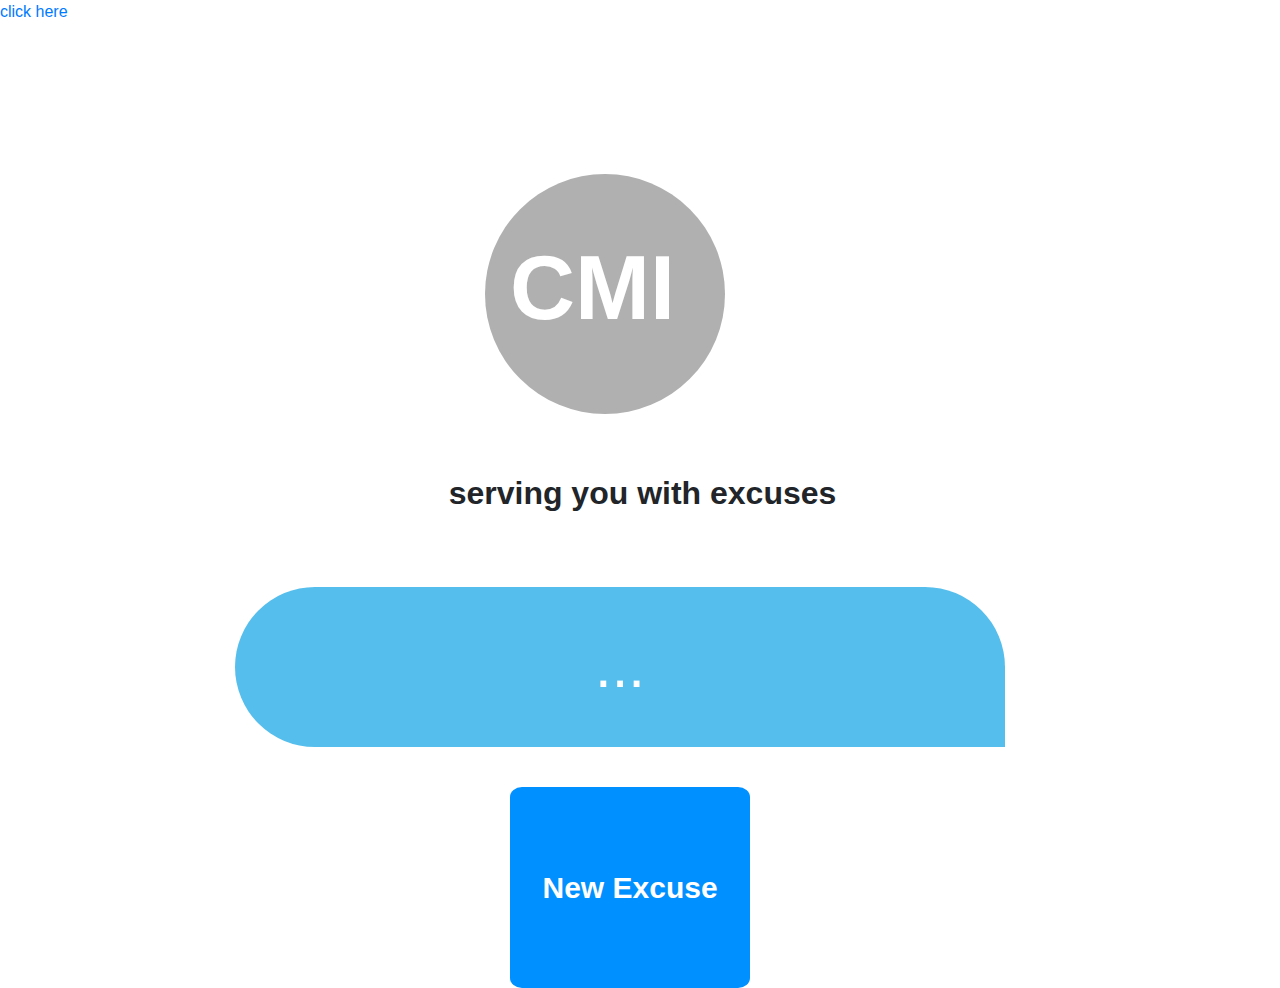
==== index.html @ 2dc4540c "Update index.html" ====
<!DOCTYPE html>
<html lang="en" >

<head>

  <script type="text/javascript">
<!--
if (screen.width <= 699) {
document.location = "mobile.html";
}
//-->
</script>

  <link rel="stylesheet" href="https://stackpath.bootstrapcdn.com/bootstrap/4.3.1/css/bootstrap.min.css" integrity="sha384-ggOyR0iXCbMQv3Xipma34MD+dH/1fQ784/j6cY/iJTQUOhcWr7x9JvoRxT2MZw1T" crossorigin="anonymous">
<script src="https://stackpath.bootstrapcdn.com/bootstrap/4.3.1/js/bootstrap.min.js" integrity="sha384-JjSmVgyd0p3pXB1rRibZUAYoIIy6OrQ6VrjIEaFf/nJGzIxFDsf4x0xIM+B07jRM" crossorigin="anonymous"></script>


  <meta charset="UTF-8">
  <title>project 2</title>
  
  
  
      <link rel="stylesheet" href="css/style.css">
 
  <a href="submissionform.html">click here </a>

  
</head>

<body>

  <!DOCTYPE html>
<html>
<head>
  <title>Excuse Generator</title>

</head>
 <body>
    
    <div class="container">
        <h1>CMI</h1>
        <h2> serving you with excuses </h2>
        <div id="quoteDisplay">
       
          ...
      
    <!--Excuse will display here-->
       
     </div>

     <button onclick="newQuote()">New Excuse </button>

      </div> 
    </div>

    
    
   
 
   </div>
  </div>
   </div>

  
    <script>
      var quotes = ['no', 'bloodly hell, short notice', 'i\'m hibernating, maybe next season :(','I got stuck in another dimension', 'i\'m staying in my house because my house is beautiful, nobody is chasing me out of my house. If i\'m bored i\'ll sleep, eat, watch TV, i\'m fine.', 'i won\'t be coming today - my energy has been out of whack ever since Jupiter entered Virgo. I have an appointment with my soul therapist. I won\'t be going out until I\'m feeling more aligned, I wouldn\'t want to spread my unaligned aura around.', 'Technically time is merely a social construct, thus I operate in my own time zone and it says I\'m right on time.','sorry I\'m late, I got stuck in another dimension','In another dimension I\'m right on time and you\'re late. Let\’s not get too wrapped up on which dimension is the correct one and just be happy we are here together now','my horoscope said I shouldn\'t leave my house','I don\'t think I\'m socially built to operate in that environment','my social battery is dead and needs recharging', 'I want to face my fear of missing out today, so I think I\'ll sit this one out', 'I think we should see other people', 'It\'s not really my thing, but enjoy', 'I\'m so sorry, I don\'t go out, you guys know this. I love to stay indoors. I\'m an indoors person. I love to stay indoors to cook, you know, look good, and stay indoors. I\'m not the outing person so,  sorry I\'m not coming out. I\'m sorry, its not really my thing, haha, I love you all', 'I have a lot of chores to do that I have been putting off', 'currently going through an existential crisis',  'just tell the truth', 'I have period pains', 'family stuff came up', 'was up late studying and I\'m too tired','forgot I\'d already made plans', 'I feel ill', 'sorry I\'m late, my train was held back','sorry I\'m late, there was more traffic than usual. I wonder what is going on','I have a doctor\'s appointment','my sink flooded','the bus was late','I have a personal emergency and can\'t talk about it because it\'s soo hurtful','life admin','waiting for my delivery','got the dates muddled up and I\'m busy today','have to run errands, might not finish in time','my alarm didn\'t go off', 'I can\'t come because it\'s raining','I can\'t find my shoes', 'my cat is sick sorry can\'t make it', 'I want to come but my bank account said no', 'I cannot come and kill myself'
]
    </script>  

</body>
</html>
  
  

    <script  src="js/index.js"></script>




</body>

</html>
---- css/style.css ----
head {
  background-color:B0B0B0; 
}

body {
  background-color: #fff      
}

h1 {
  background-color: #B0B0B0; 
  color: #FFffff; 
  text-align: center; 
  font-family: sans-serif;
  font-size: 90px;
  font-weight: 900; 
  margin: 150px 0px 00px 400px;
  border-radius:50%; 
  width: 240.1px; width: 240.1px; 
  height: 240.1px;
  padding: 60px 50px 50px 25px;
     
}

h2 { 
  color:#00000;
  text-align: center;
  font-family: sans-serif;
  font-weight: 900;
  font-size: 60; 
  margin: 30px 00px 75px -15px;
  padding: 30px 5px 50px 25px;
  
 
 }
#container{
  margin: 20px 0px 00px 0px;
}
#quoteDisplay{
  font-size: 60px;
  font-family:sans-serif;
  text-align: center; 
  color: #FFffff; 
  background:#55BEEC;
  word-wrap: break-word; 
  margin: -50px 10px 00px 150px;
  line-height: 60px; 
  align-content: center;  
  padding: 50px 50px;
  border-radius:100px 100px 0px 100px;  
  width: 770px; 
  
}


button {
  position: absolute; 
  background: rgb(0, 144, 255);
  width: 240.1px; 
  height:200.1px; 
  font-size: 30px;
  font-family: "Tahoma", Geneva, sans-serif;
  font-weight: 900;
  text-align: center; 
  color:white;
  border-radius: 5%;
  border:1px solid #4E21E2;
  margin: 40px 70px 36px 425px; 
  border: none;
  padding: 100px 80x 90px 250px;

}
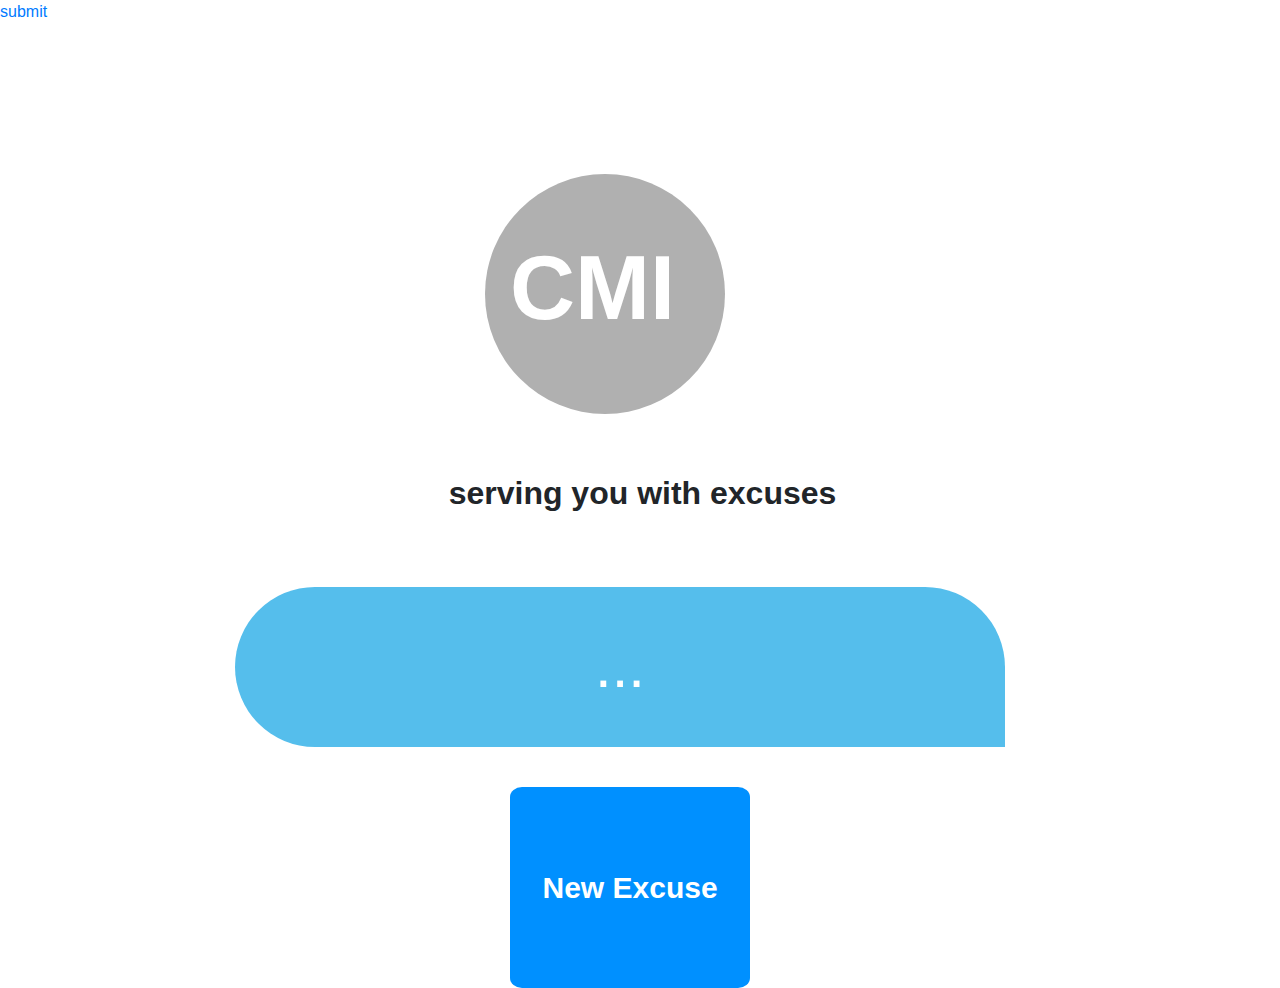
==== commit 99cc848b: "update" ====
--- a/index.html
+++ b/index.html
@@ -21,8 +21,8 @@
   
   
       <link rel="stylesheet" href="css/style.css">
- 
-  <a href="submissionform.html">click here </a>
+  
+  <a href="submissionpage">submit</a>
 
   
 </head>
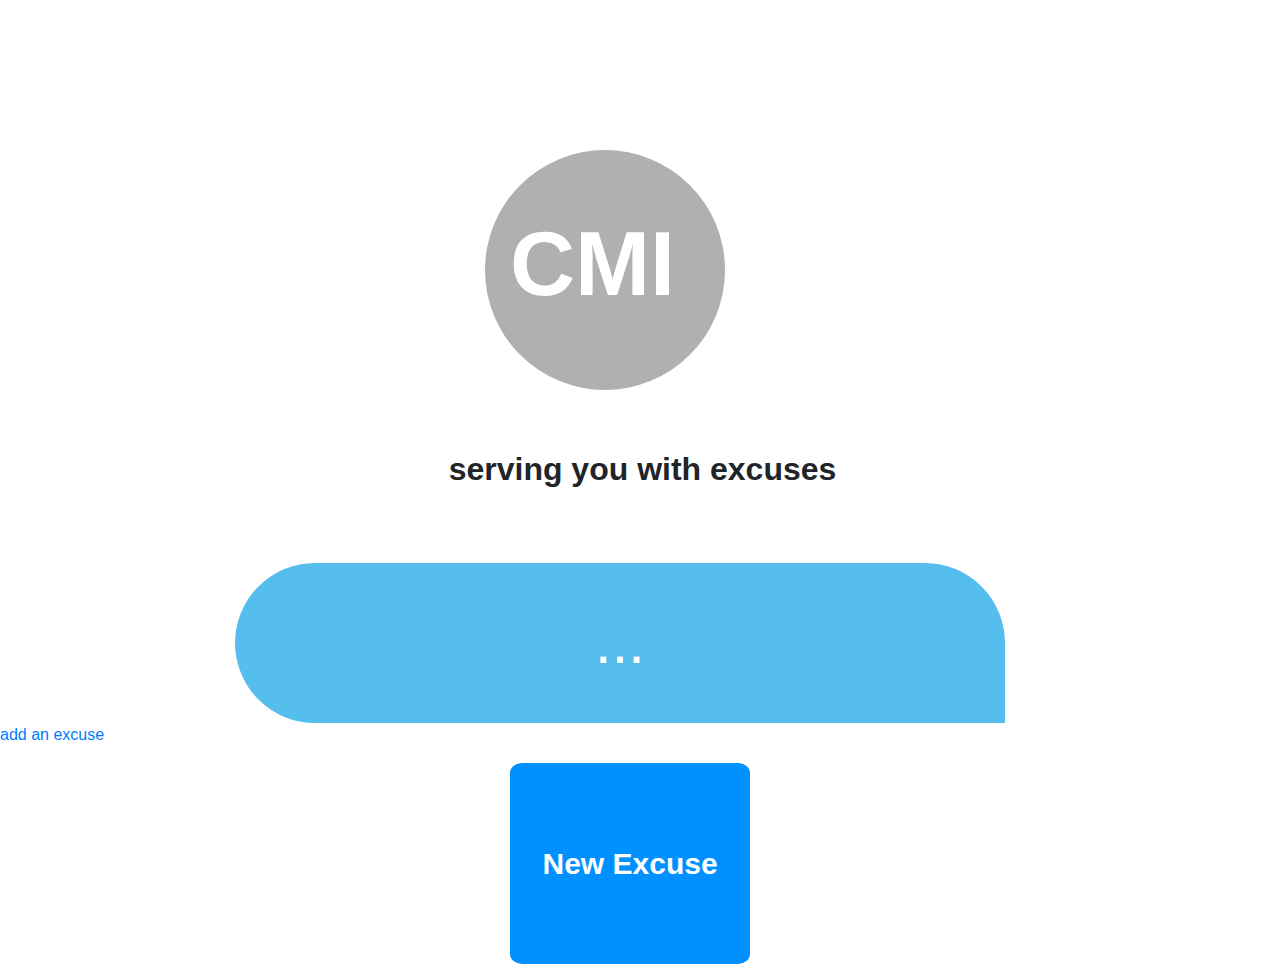
==== commit 7f725bfe: "Update index.html" ====
--- a/index.html
+++ b/index.html
@@ -21,8 +21,6 @@
   
   
       <link rel="stylesheet" href="css/style.css">
-  
-  <a href="submissionpage">submit</a>
 
   
 </head>
@@ -79,4 +77,17 @@
 
 </body>
 
+<footer>
+     
+      </div>
+
+    <a href="submissiondesktop.html">add an excuse</a>
+
+    
+    
+   
+ 
+   </div>
+
+</footer>
 </html>
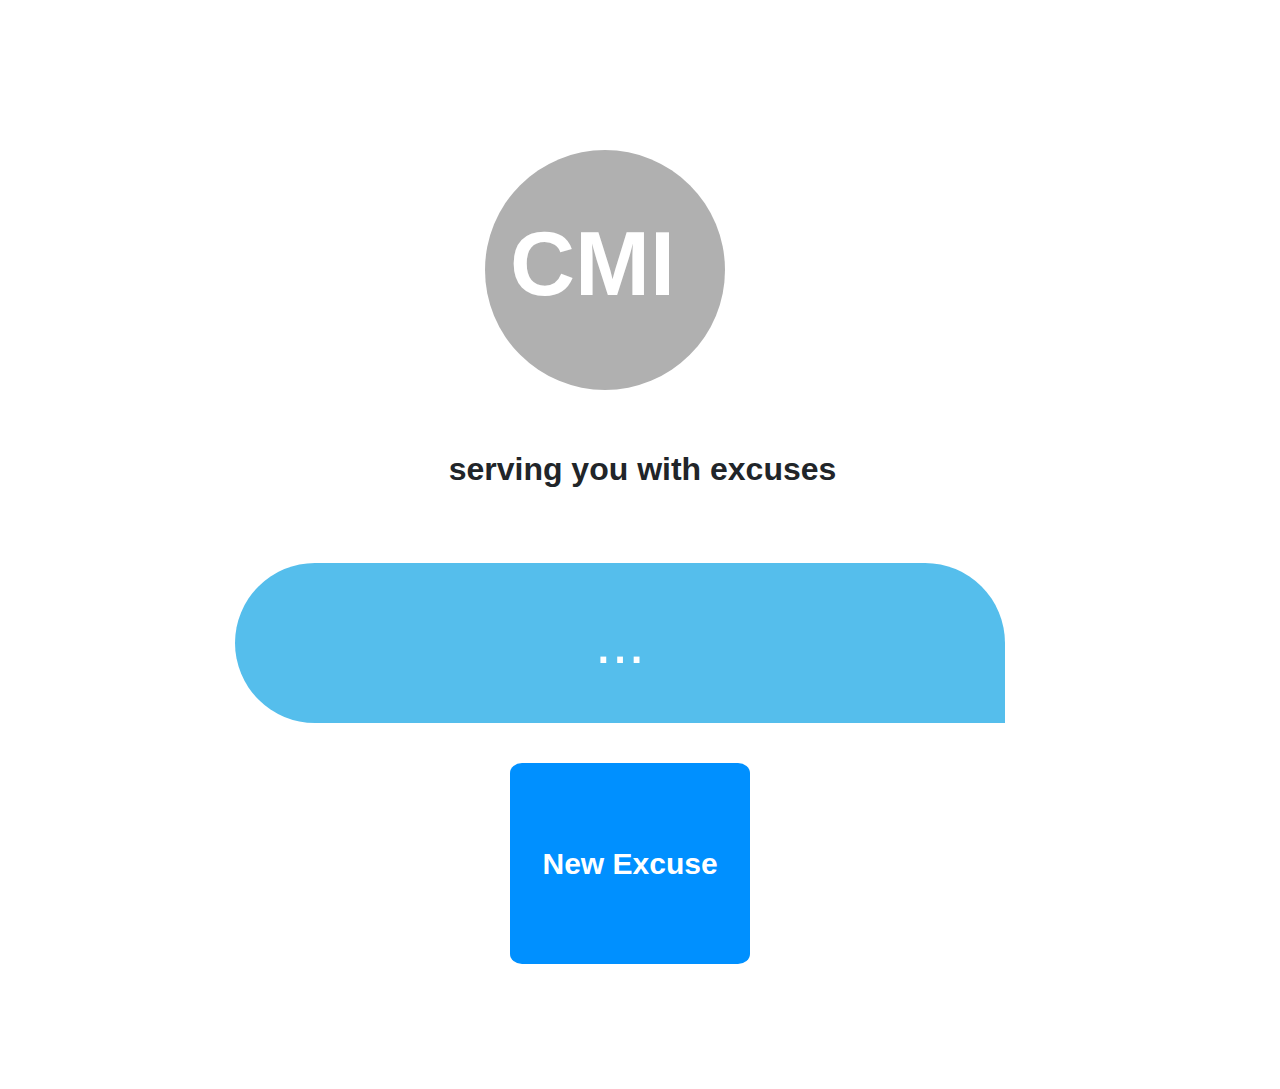
==== commit 8e63fad2: "new update" ====
--- a/index.html
+++ b/index.html
@@ -61,7 +61,7 @@
 
   
     <script>
-      var quotes = ['no', 'bloodly hell, short notice', 'i\'m hibernating, maybe next season :(','I got stuck in another dimension', 'i\'m staying in my house because my house is beautiful, nobody is chasing me out of my house. If i\'m bored i\'ll sleep, eat, watch TV, i\'m fine.', 'i won\'t be coming today - my energy has been out of whack ever since Jupiter entered Virgo. I have an appointment with my soul therapist. I won\'t be going out until I\'m feeling more aligned, I wouldn\'t want to spread my unaligned aura around.', 'Technically time is merely a social construct, thus I operate in my own time zone and it says I\'m right on time.','sorry I\'m late, I got stuck in another dimension','In another dimension I\'m right on time and you\'re late. Let\’s not get too wrapped up on which dimension is the correct one and just be happy we are here together now','my horoscope said I shouldn\'t leave my house','I don\'t think I\'m socially built to operate in that environment','my social battery is dead and needs recharging', 'I want to face my fear of missing out today, so I think I\'ll sit this one out', 'I think we should see other people', 'It\'s not really my thing, but enjoy', 'I\'m so sorry, I don\'t go out, you guys know this. I love to stay indoors. I\'m an indoors person. I love to stay indoors to cook, you know, look good, and stay indoors. I\'m not the outing person so,  sorry I\'m not coming out. I\'m sorry, its not really my thing, haha, I love you all', 'I have a lot of chores to do that I have been putting off', 'currently going through an existential crisis',  'just tell the truth', 'I have period pains', 'family stuff came up', 'was up late studying and I\'m too tired','forgot I\'d already made plans', 'I feel ill', 'sorry I\'m late, my train was held back','sorry I\'m late, there was more traffic than usual. I wonder what is going on','I have a doctor\'s appointment','my sink flooded','the bus was late','I have a personal emergency and can\'t talk about it because it\'s soo hurtful','life admin','waiting for my delivery','got the dates muddled up and I\'m busy today','have to run errands, might not finish in time','my alarm didn\'t go off', 'I can\'t come because it\'s raining','I can\'t find my shoes', 'my cat is sick sorry can\'t make it', 'I want to come but my bank account said no', 'I cannot come and kill myself'
+      var quotes = ['no', 'bloodly hell, short notice', 'i\'m hibernating, maybe next season :(','I got stuck in another dimension', 'i\'m staying in my house because my house is beautiful, nobody is chasing me out of my house. If i\'m bored i\'ll sleep, eat, watch TV, i\'m fine.', 'i won\'t be coming today - my energy has been out of whack ever since Jupiter entered Virgo. I have an appointment with my soul therapist. I won\'t be going out until I\'m feeling more aligned, I wouldn\'t want to spread my unaligned aura around.', 'Technically time is merely a social construct, thus I operate in my own time zone and it says I\'m right on time.','sorry I\'m late, I got stuck in another dimension','In another dimension I\'m right on time and you\'re late. Let\’s not get too wrapped up on which dimension is the correct one and just be happy we are here together now','my horoscope said I shouldn\'t leave my house','I don\'t think I\'m socially built to operate in that environment','my social battery is dead and needs recharging', 'I want to face my fear of missing out today, so I think I\'ll sit this one out', 'I think we should see other people', 'It\'s not really my thing, but enjoy', 'I\'m so sorry, I don\'t go out, you guys know this. I love to stay indoors. I\'m an indoors person. I love to stay indoors to cook, you know, look good, and stay indoors. I\'m not the outing person so,  sorry I\'m not coming out. I\'m sorry, its not really my thing, haha, I love you all', 'I have a lot of chores to do that I have been putting off', 'currently going through an existential crisis',  'just tell the truth', 'I have period pains', 'family stuff came up', 'was up late studying and I\'m too tired','forgot I\'d already made plans', 'I feel ill', 'sorry I\'m late, my train was held back','sorry I\'m late, there was more traffic than usual. I wonder what is going on','I have a doctor\'s appointment','my sink flooded','the bus was late','I have a personal emergency and can\'t talk about it because it\'s soo hurtful','life admin','waiting for my delivery','got the dates muddled up and I\'m busy today','have to run errands, might not finish in time','my alarm didn\'t go off', 'I can\'t come because it\'s raining','I can\'t find my shoes', 'my cat is sick sorry can\'t make it', 'I want to come but my bank account said no', 'I cannot come and kill myself', 'I couldn\'t type because my hands were stuck in a bowling ball', 'sorry I cannot make it tonight, i\'ll make it up to you tomorrow','my cat ate my keys', 'I\'m self isolating', 'sorry I can\'t come, I have corona', 'let me check my calendar for what time I should care', 'I can\'t go. I need to fold the dishes', 'my tire is flat, and I still have to finish my laundry', 'I have to do my homework','I can\'t I accidentally got my head stuck up my ass', 'I need walk my fish', 'I was working on another assignment all night and didn\'t get to finish this one', 'My dog is sick.','Sorry. I am lazy', 'i am rich now', 'i thought today was yesterday', 'I ate some bad nachos last night', 'Was not in a mood to work', 'I\'ve got to drop someone off at the airport early tomorrow morning, sorry', 'I\’m just not bothered', 'Sorry, my cat didn’t wake me', 'I mean, could you come here? No? Then we agree.', 'I’m tired', 'I overslept', 'My sister forgot her keys so I need to be home to open the door','I left my keys at home',
 ]
     </script>  
 
--- a/css/style.css
+++ b/css/style.css
@@ -1,5 +1,20 @@
 head {
   background-color:B0B0B0; 
+}
+
+div{
+
+}
+a {
+  margin: 290px 0px 0px 1280px;
+  padding: 60px 50px 50px 25px;
+  background-color: #B0B0B0;
+  color: white;
+  padding: 14px 25px;
+  text-align: center; 
+  text-decoration: none;
+  display: inline-block;
+
 }
 
 body {
@@ -68,4 +83,4 @@
   border: none;
   padding: 100px 80x 90px 250px;
 
-}+}
